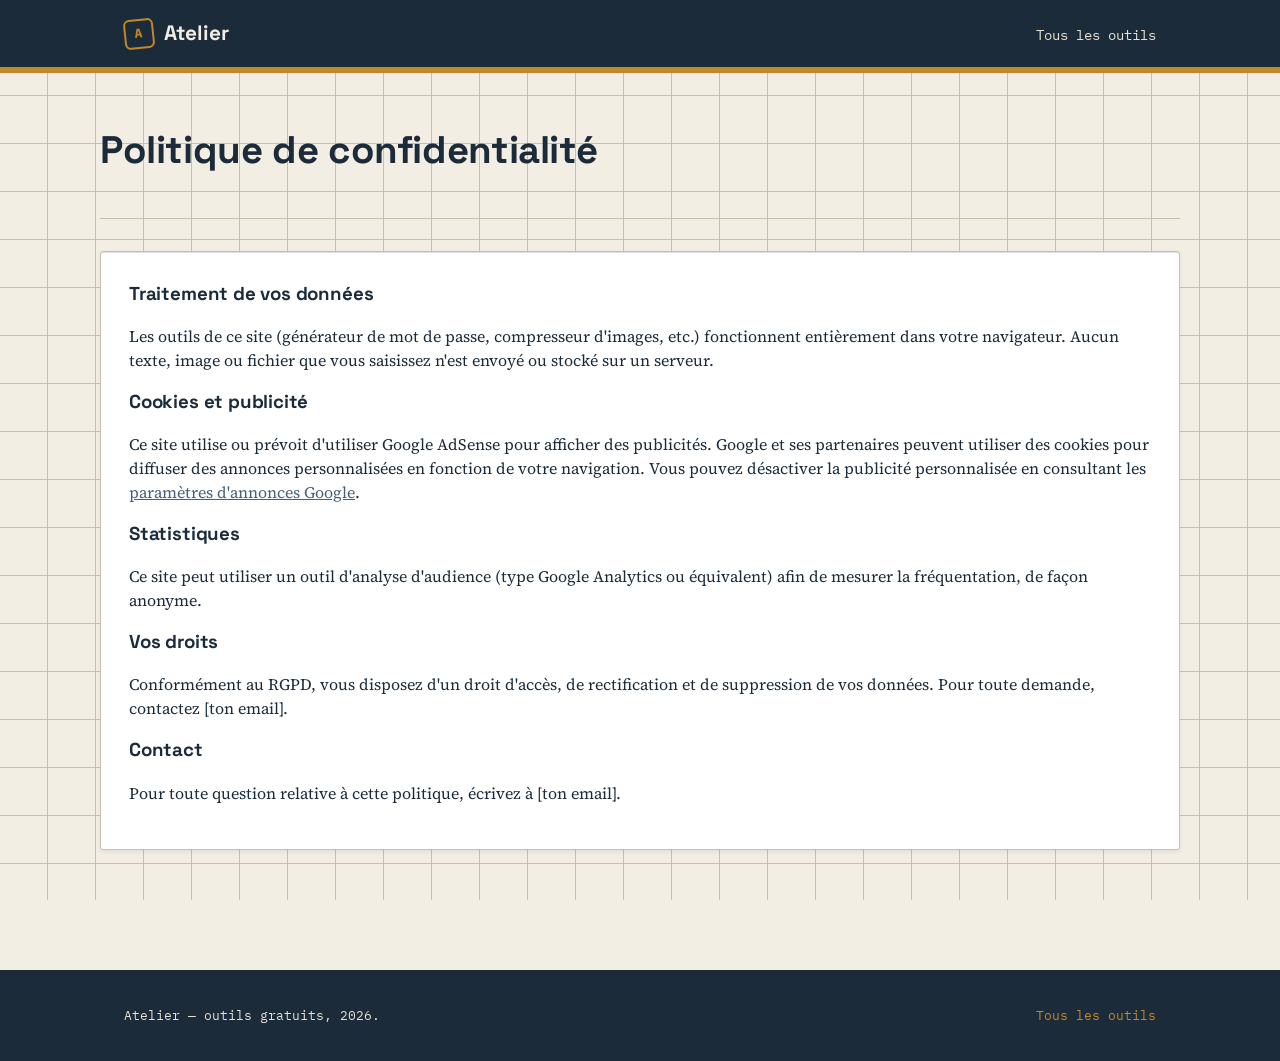
==== pages/confidentialite.html @ daedb3d5 "Add files via upload" ====
<!DOCTYPE html>
<html lang="fr">
<head>
<meta charset="UTF-8">
<meta name="viewport" content="width=device-width, initial-scale=1.0">
<title>Politique de confidentialité — Atelier</title>
<meta name="robots" content="noindex">
<link href="https://fonts.googleapis.com/css2?family=Space+Grotesk:wght@500;700&family=Source+Serif+4:opsz,wght@8..60,400;8..60,600&family=IBM+Plex+Mono:wght@400;500&display=swap" rel="stylesheet">
<link rel="stylesheet" href="../css/style.css">
</head>
<body>

<header class="site-header">
  <div class="container">
    <a href="../index.html" class="brand"><span class="brand-mark">A</span>Atelier</a>
    <nav class="crumbs"><a href="../index.html#outils">Tous les outils</a></nav>
  </div>
</header>

<main class="container tool-page">
  <div class="tool-header">
    <h1>Politique de confidentialité</h1>
  </div>

  <div class="panel">
    <h3>Traitement de vos données</h3>
    <p>Les outils de ce site (générateur de mot de passe, compresseur d'images, etc.) fonctionnent entièrement dans votre navigateur. Aucun texte, image ou fichier que vous saisissez n'est envoyé ou stocké sur un serveur.</p>

    <h3>Cookies et publicité</h3>
    <p>Ce site utilise ou prévoit d'utiliser Google AdSense pour afficher des publicités. Google et ses partenaires peuvent utiliser des cookies pour diffuser des annonces personnalisées en fonction de votre navigation. Vous pouvez désactiver la publicité personnalisée en consultant les <a href="https://adssettings.google.com" target="_blank" rel="noopener">paramètres d'annonces Google</a>.</p>

    <h3>Statistiques</h3>
    <p>Ce site peut utiliser un outil d'analyse d'audience (type Google Analytics ou équivalent) afin de mesurer la fréquentation, de façon anonyme.</p>

    <h3>Vos droits</h3>
    <p>Conformément au RGPD, vous disposez d'un droit d'accès, de rectification et de suppression de vos données. Pour toute demande, contactez [ton email].</p>

    <h3>Contact</h3>
    <p>Pour toute question relative à cette politique, écrivez à [ton email].</p>
  </div>
</main>

<footer class="site-footer">
  <div class="container">
    <span>Atelier — outils gratuits, 2026.</span>
    <span><a href="../index.html#outils">Tous les outils</a></span>
  </div>
</footer>

</body>
</html>
---- css/style.css ----
/* ==========================================================================
   Atelier — design tokens
   Palette: paper #F3EEE4, ink #1B2B3A, steel #46607A, brass #C08829, rust #B0492E
   Type: "Space Grotesk" (display/utility), "Source Serif 4" (body reading)
   ========================================================================== */

:root {
  --paper: #F3EEE4;
  --paper-dim: #E8E1D2;
  --ink: #1B2B3A;
  --ink-soft: #3C4C5C;
  --steel: #46607A;
  --brass: #C08829;
  --brass-dim: #A9761F;
  --rust: #B0492E;
  --line: #C9C0AC;
  --white: #FFFFFF;

  --font-display: 'Space Grotesk', sans-serif;
  --font-body: 'Source Serif 4', serif;
  --font-mono: 'IBM Plex Mono', monospace;

  --radius: 3px;
  --shadow-peg: 0 1px 0 rgba(27,43,58,0.15) inset, 0 2px 4px rgba(27,43,58,0.08);
}

* { box-sizing: border-box; }

html { scroll-behavior: smooth; }

body {
  margin: 0;
  background: var(--paper);
  color: var(--ink);
  font-family: var(--font-body);
  line-height: 1.5;
  background-image:
    linear-gradient(var(--line) 1px, transparent 1px),
    linear-gradient(90deg, var(--line) 1px, transparent 1px);
  background-size: 48px 48px;
  background-attachment: fixed;
  background-position: -1px -1px;
}

@media (prefers-reduced-motion: reduce) {
  * { animation: none !important; transition: none !important; }
}

a { color: var(--steel); }
a:focus-visible, button:focus-visible, input:focus-visible, select:focus-visible {
  outline: 3px solid var(--brass);
  outline-offset: 2px;
}

h1, h2, h3, .display {
  font-family: var(--font-display);
  color: var(--ink);
  letter-spacing: -0.01em;
  margin: 0 0 0.4em;
}

.eyebrow {
  font-family: var(--font-mono);
  font-size: 0.72rem;
  text-transform: uppercase;
  letter-spacing: 0.14em;
  color: var(--rust);
  display: block;
  margin-bottom: 0.5em;
}

.container {
  max-width: 1080px;
  margin: 0 auto;
  padding: 0 24px;
}

/* ---------- Header : the pegboard rail ---------- */
.site-header {
  background: var(--ink);
  border-bottom: 6px solid var(--brass);
  padding: 18px 0;
}
.site-header .container {
  display: flex;
  align-items: center;
  justify-content: space-between;
  gap: 20px;
}
.brand {
  font-family: var(--font-display);
  font-weight: 700;
  font-size: 1.3rem;
  color: var(--paper);
  text-decoration: none;
  display: flex;
  align-items: center;
  gap: 10px;
}
.brand .peg {
  width: 12px; height: 12px;
  background: var(--brass);
  border-radius: 50%;
  box-shadow: 20px 0 0 var(--rust), 40px 0 0 var(--steel);
  display: none;
}
.brand-mark {
  width: 30px; height: 30px;
  border: 2px solid var(--brass);
  border-radius: 6px;
  display: grid;
  place-items: center;
  color: var(--brass);
  font-family: var(--font-mono);
  font-size: 0.8rem;
  transform: rotate(-6deg);
}
nav.crumbs a {
  color: var(--paper-dim);
  text-decoration: none;
  font-family: var(--font-mono);
  font-size: 0.85rem;
}
nav.crumbs a:hover { color: var(--brass); }

/* ---------- Hero ---------- */
.hero {
  padding: 64px 0 40px;
  border-bottom: 1px solid var(--line);
}
.hero h1 {
  font-size: clamp(2rem, 5vw, 3.4rem);
  max-width: 14ch;
}
.hero p.lede {
  font-size: 1.15rem;
  max-width: 56ch;
  color: var(--ink-soft);
}

/* ---------- Pegboard grid of tools ---------- */
.pegboard {
  display: grid;
  grid-template-columns: repeat(auto-fill, minmax(240px, 1fr));
  gap: 18px;
  padding: 40px 0 64px;
}
.tool-slot {
  background: var(--white);
  border: 1px solid var(--line);
  border-radius: var(--radius);
  padding: 22px 20px 20px;
  text-decoration: none;
  color: var(--ink);
  position: relative;
  box-shadow: var(--shadow-peg);
  transition: transform 0.15s ease, box-shadow 0.15s ease;
}
.tool-slot::before {
  content: "";
  position: absolute;
  top: -7px; left: 24px;
  width: 14px; height: 14px;
  background: var(--brass);
  border-radius: 50%;
  box-shadow: 0 2px 3px rgba(0,0,0,0.25);
}
.tool-slot:hover {
  transform: translateY(-3px);
  box-shadow: 0 8px 16px rgba(27,43,58,0.14);
}
.tool-slot .tag {
  font-family: var(--font-mono);
  font-size: 0.7rem;
  color: var(--rust);
  text-transform: uppercase;
  letter-spacing: 0.1em;
}
.tool-slot h3 {
  font-size: 1.15rem;
  margin: 0.3em 0 0.3em;
}
.tool-slot p {
  font-size: 0.92rem;
  color: var(--ink-soft);
  margin: 0;
}

/* ---------- Tool page shell ---------- */
.tool-page {
  padding: 48px 0 80px;
}
.tool-header {
  margin-bottom: 32px;
  border-bottom: 1px solid var(--line);
  padding-bottom: 24px;
}
.tool-header h1 { font-size: clamp(1.6rem, 4vw, 2.4rem); }
.tool-header p { color: var(--ink-soft); max-width: 60ch; }

.panel {
  background: var(--white);
  border: 1px solid var(--line);
  border-radius: var(--radius);
  padding: 28px;
  box-shadow: var(--shadow-peg);
}

label {
  display: block;
  font-family: var(--font-mono);
  font-size: 0.78rem;
  text-transform: uppercase;
  letter-spacing: 0.08em;
  color: var(--steel);
  margin: 18px 0 6px;
}
label:first-child { margin-top: 0; }

input[type="text"], input[type="number"], input[type="password"],
textarea, select {
  width: 100%;
  padding: 11px 12px;
  font-family: var(--font-mono);
  font-size: 0.95rem;
  border: 1px solid var(--line);
  border-radius: var(--radius);
  background: var(--paper-dim);
  color: var(--ink);
}
textarea { resize: vertical; min-height: 110px; }

input[type="range"] { width: 100%; accent-color: var(--brass); }

.row { display: flex; gap: 16px; flex-wrap: wrap; }
.row > * { flex: 1; min-width: 160px; }

.checks { display: flex; flex-wrap: wrap; gap: 12px 22px; margin: 14px 0; }
.checks label {
  display: flex; align-items: center; gap: 8px;
  text-transform: none; letter-spacing: 0; font-family: var(--font-body);
  font-size: 0.95rem; color: var(--ink); margin: 0;
}
.checks input { accent-color: var(--brass); width: 16px; height: 16px; }

button, .btn {
  font-family: var(--font-mono);
  font-size: 0.85rem;
  text-transform: uppercase;
  letter-spacing: 0.08em;
  background: var(--ink);
  color: var(--paper);
  border: none;
  padding: 12px 22px;
  border-radius: var(--radius);
  cursor: pointer;
  transition: background 0.15s ease;
}
button:hover, .btn:hover { background: var(--rust); }
button.secondary {
  background: transparent;
  color: var(--ink);
  border: 1px solid var(--line);
}
button.secondary:hover { background: var(--paper-dim); color: var(--ink); }

.output {
  margin-top: 20px;
  padding: 16px;
  background: var(--paper-dim);
  border: 1px dashed var(--line);
  border-radius: var(--radius);
  font-family: var(--font-mono);
  font-size: 1rem;
  word-break: break-word;
}

.result-big {
  font-family: var(--font-mono);
  font-size: 1.8rem;
  color: var(--ink);
  margin: 6px 0;
}
.result-big .unit { font-size: 1rem; color: var(--ink-soft); }

.actions { display: flex; gap: 10px; flex-wrap: wrap; margin-top: 16px; }

.strength-meter {
  height: 8px;
  border-radius: 4px;
  background: var(--line);
  overflow: hidden;
  margin-top: 10px;
}
.strength-fill {
  height: 100%;
  width: 0%;
  background: var(--rust);
  transition: width 0.2s ease, background 0.2s ease;
}

.ad-slot {
  border: 1px dashed var(--line);
  border-radius: var(--radius);
  padding: 14px;
  text-align: center;
  font-family: var(--font-mono);
  font-size: 0.72rem;
  color: var(--ink-soft);
  letter-spacing: 0.08em;
  text-transform: uppercase;
  margin: 32px 0;
}

.dropzone {
  border: 2px dashed var(--line);
  border-radius: var(--radius);
  padding: 36px 20px;
  text-align: center;
  color: var(--ink-soft);
  font-family: var(--font-mono);
  font-size: 0.9rem;
  cursor: pointer;
  transition: border-color 0.15s ease, background 0.15s ease;
}
.dropzone.drag { border-color: var(--brass); background: var(--paper-dim); }

table.compress-table {
  width: 100%;
  border-collapse: collapse;
  margin-top: 20px;
  font-family: var(--font-mono);
  font-size: 0.85rem;
}
table.compress-table th, table.compress-table td {
  text-align: left;
  padding: 8px 10px;
  border-bottom: 1px solid var(--line);
}

.footnote {
  font-size: 0.85rem;
  color: var(--ink-soft);
  margin-top: 24px;
}

/* ---------- Footer ---------- */
footer.site-footer {
  background: var(--ink);
  color: var(--paper-dim);
  padding: 36px 0;
  margin-top: 40px;
  font-family: var(--font-mono);
  font-size: 0.8rem;
}
footer.site-footer a { color: var(--brass); text-decoration: none; }
footer.site-footer .container {
  display: flex; justify-content: space-between; flex-wrap: wrap; gap: 12px;
}

@media (max-width: 640px) {
  .hero { padding: 40px 0 28px; }
  .pegboard { padding: 28px 0 48px; }
  footer.site-footer .container { flex-direction: column; }
}
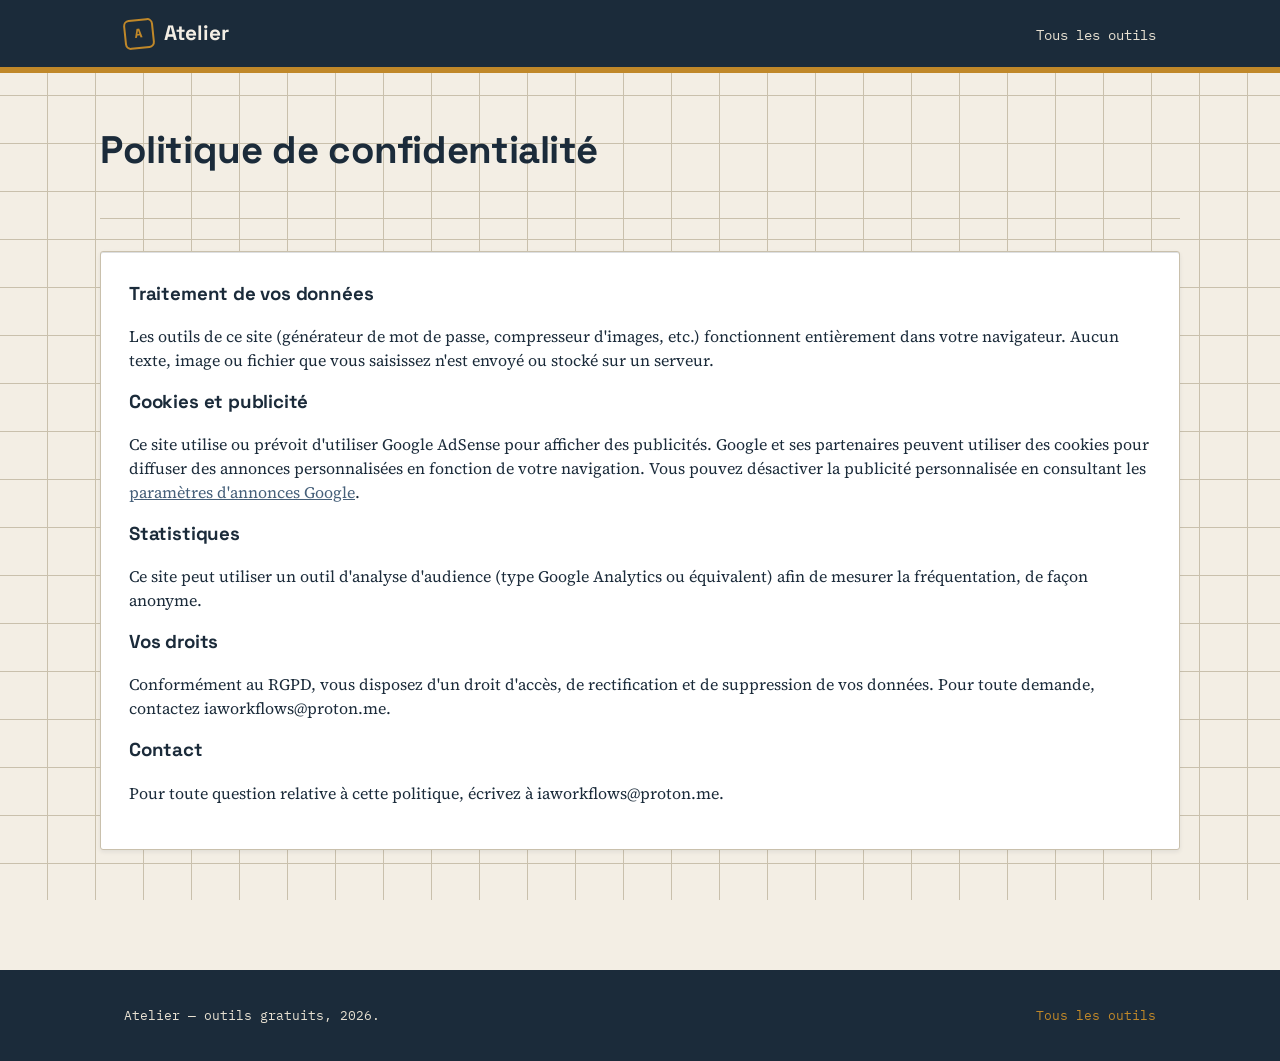
==== commit 1fce11c8: "Update confidentialite.html" ====
--- a/pages/confidentialite.html
+++ b/pages/confidentialite.html
@@ -33,10 +33,10 @@
     <p>Ce site peut utiliser un outil d'analyse d'audience (type Google Analytics ou équivalent) afin de mesurer la fréquentation, de façon anonyme.</p>
 
     <h3>Vos droits</h3>
-    <p>Conformément au RGPD, vous disposez d'un droit d'accès, de rectification et de suppression de vos données. Pour toute demande, contactez [ton email].</p>
+    <p>Conformément au RGPD, vous disposez d'un droit d'accès, de rectification et de suppression de vos données. Pour toute demande, contactez iaworkflows@proton.me.</p>
 
     <h3>Contact</h3>
-    <p>Pour toute question relative à cette politique, écrivez à [ton email].</p>
+    <p>Pour toute question relative à cette politique, écrivez à iaworkflows@proton.me.</p>
   </div>
 </main>
 
